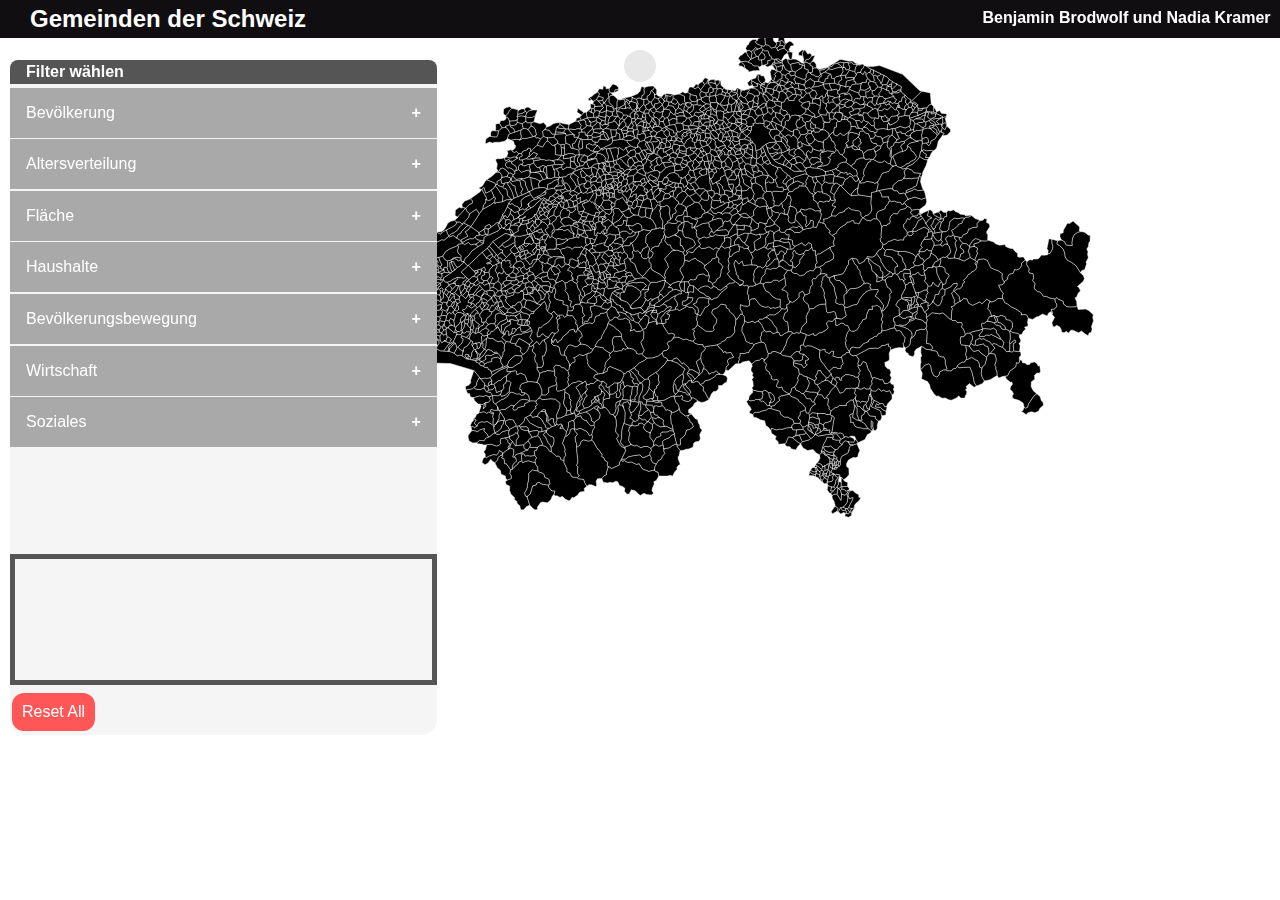
==== index.html @ d611e672 "reset fixed" ====
<!DOCTYPE html>
<html lang="en">
<head>
    <meta charset="UTF-8">
    <title>Gemeinden der Schweiz</title>

    <link rel="stylesheet" href="style/style.css">
    <link rel="stylesheet" href="style/paths.css">
    <link rel="stylesheet" href="style/drag-drop.css">
    <link rel="stylesheet" href="style/range-slider.css">
    <link rel="stylesheet" href="style/toggle-switch.css">

    <script src="path/cantons.js"></script>
    <script src="path/gemeinden.js"></script>
    <script src="data/kantoneTable.js"></script>
    <script src="data/gemeindenTable.js"></script>

    <!--Daten-->
    <script src="data/analyseData/population_Table.js"></script>
    <script src="data/analyseData/age_0_19_Table.js"></script>
    <script src="data/analyseData/age_20_64_Table.js"></script>
    <script src="data/analyseData/age_64_more_Table.js"></script>
    <script src="data/analyseData/agriculture_Table.js"></script>
    <script src="data/analyseData/area_Table.js"></script>
    <script src="data/analyseData/average_household_size_Table.js"></script>
    <script src="data/analyseData/birth_Table.js"></script>
    <script src="data/analyseData/death_Table.js"></script>
    <script src="data/analyseData/divorce_Table.js"></script>
    <script src="data/analyseData/employee_Table.js"></script>
    <script src="data/analyseData/foreigner_Table.js"></script>
    <script src="data/analyseData/forest_Table.js"></script>
    <script src="data/analyseData/household_Table.js"></script>
    <script src="data/analyseData/marriage_Table.js"></script>
    <script src="data/analyseData/population_density_Table.js"></script>
    <script src="data/analyseData/population_mutation_Table.js"></script>
    <script src="data/analyseData/sektor_1_Table.js"></script>
    <script src="data/analyseData/sektor_2_Table.js"></script>
    <script src="data/analyseData/sektor_3_Table.js"></script>
    <script src="data/analyseData/settlement_area_Table.js"></script>
    <script src="data/analyseData/socialcare_Table.js"></script>

</head>
<body>

<div id="header" class="row">
    <h1>Gemeinden der Schweiz</h1>
    <h3 id="developer">Benjamin Brodwolf und Nadia Kramer</h3>
</div>


<div id="left">
    <div id="propTitle">Filter wählen</div>

    <div id="dragfield"></div>

    <div class="dropzone" id="zone" ondragenter="enterDropzone(event)"
         ondragleave="leaveDropzone(event)"
         ondragover="allowDrop(event)" ondrop="drop(event)">

    </div>

    <div>
        <div id="resetAllButton" class="btn" onclick="resetAll()">
            Reset All
        </div>
        <div id="resetSelButton" class="btn" onclick="resetSelected()">
            Reset Selected
        </div>
    </div>
</div>

<div id="infoRow">
    <div id="infoBox"></div>
</div>

<!--    <div id="filterZone">-->
<!--    </div>-->

<div id="table"></div>
<div id="svg"></div>


<script src="src/range-slider.js"></script>
<script src="src/initialize.js"></script>
<script src="src/script.js"></script>
<script src="src/drag-drop.js"></script>
<script src="src/zoom.js"></script>
<script src="src/infobox.js"></script>

</body>
</html>
---- style/style.css ----
html, body, h1, h2, h3 {
    font-family: -apple-system, BlinkMacSystemFont, "Segoe UI", Roboto, "Helvetica Neue", Arial, sans-serif;
    margin: 0;
    padding: 0;
    width: 100%;
}

h4{
    font-size: .8em;
    margin: 0;
}

h1 {
    font-size: 1.5rem;
}

h5 {
    font-size: 1rem;
}

#header {
    background-color: #110e11;
    padding-left: 30px;
    padding-top: 5px;
    padding-bottom: 5px;
    width: 100%;
    color: white;
    position: fixed;
    left: 0;
    top: 0;
    z-index: 10;
    margin: 0;
}

#developer {
    position: absolute;
    font-size: 1rem;
    left: 75%;
    margin-top: -1.5em;
}

/*.row {*/
/*    display: flex;*/
/*    flex-direction: row;*/
/*    flex-wrap: wrap;*/
/*    width: 100%;*/
/*}*/

/*.column {*/
/*    display: flex;*/
/*    flex-direction: column;*/
/*    flex-basis: 100%;*/
/*    flex: 1;*/
/*}*/

/* Create three unequal columns that floats next to each other */
.column {
    box-sizing: border-box;
    float: left;
    /*height: 300px; */
}

.left {
    width: 50%;
}
.middle {
    width: 45%;
}
.right {
    width: 5%;
}

.row:after {
    content: "";
    display: table;
    clear: both;
}



.scrollable {
    height: 70vh;
    overflow-y: scroll;
    overflow-x: hidden;
}

#foundGemeindenTable{
    height: 85vh;
}

.properties {
    background-color: #33336a;
    color: white;
    margin: 1em;
    height: 10vh;
    visibility: hidden;
}

.propLabel {
    position: relative;
    bottom: 20px;
    left: 50px;
}

.propDescription {
    position: relative;
    bottom: 20px;
    left: 15px;
    font-size: 0.6em;
    white-space: nowrap;
    margin-left: 3.5em;
}

.arrow-right {
    margin: 5px;
    transition: 1s;
    --arrow-size: 15px;
    border-top: var(--arrow-size) solid transparent;
    border-bottom: var(--arrow-size) solid transparent;
    border-left: var(--arrow-size) solid green;
}
.right:hover > .arrow-right {
    margin-left: 25px;
    transition: 1s;
}

.collapsible {
    background-color: #a9a9a9;
    color: white;
    cursor: pointer;
    padding: 1em;
    width: 100%;
    border: none;
    text-align: left;
    outline: none;
    font-size: 1rem;
    margin-bottom: 0.1em;
}

.active, .collapsible:hover {
    background-color: #777;
}

.collapsible:after {
    content: '\002B';
    color: white;
    font-weight: bold;
    float: right;
    margin-left: 5px;
}

.content {
    max-height: 0;
    overflow: hidden;
    transition: max-height 0.2s ease-out;
    background-color: #f1f1f1;
}

.collapsible-slider {
    background-color: #a9a9a9;
    color: white;
    cursor: pointer;
    padding: 0.2em;
    width: 100%;
    border: none;
    text-align: left;
    outline: none;
    font-size: 1rem;
    margin: 0;
}

.collapsible-slider:disabled {
    background-color: #dedede;
    cursor: default;
}

.collapsible-slider:after:disabled {
    content: "";
}

.collapsible-slider:hover:disabled {
    background-color: #dedede;;
}

.collapsible-slider:disabled .valInput {
    border-bottom: 2px #bdbdbd solid;
    pointer-events: none;
}

.active, .collapsible-slider:hover {
    background-color: #777;
}

.collapsible-slider:after {
    content: "\25B2"; /* Unicode character for "plus" sign (+) */
    font-size: 13px;
    color: white;
    float: right;
    margin-left: 5px;
}

.collapsible-slider.active:after {
    content: "\25BC";
}

#propTitle {
    color: white;
    font-weight: bold;
    background: #555;
    padding: 0.2em 0.2em 0.2em 1em;
    margin-bottom: 0.2em;
    border-radius: 0.5em 0.5em 0 0;
}


::-webkit-scrollbar {
    width: 0.6em;
}

::-webkit-scrollbar-track {
    background: #f1f1f1;
}

::-webkit-scrollbar-thumb {
    background: #555;
}

::-webkit-scrollbar-thumb:hover {
    background: #777;
}

.valInput {
    text-align: right;
    width: 4.2em;
    background: transparent;
    color: #555;
    border: none;
    border-bottom: 2px #555 solid;
    font-size: 14px;
}

.tabcontent{
    margin-top: 1em;
}

.valueType {
    font-size: 12px;
}

.valForm {
    display: contents;
}

#infoTable{
    margin: -1em;
}

#infoTable td {
    padding: 0.5em;
    font-size: 0.8rem;
    font-weight: normal;
}

#infoTableHeader {
    font-weight: bold;
    background: #555;
    color: white;
}

#infoTableHeader th {
    padding: 0.3rem;
    border-radius: 1em 1em 0 0;
}

.gemeindenList {
    cursor: pointer;
}


#left {
    position: fixed;
    top: 60px;
    left: 10px;
    width: auto;
    background-color: whitesmoke;
    border-radius: 1em;
}

#infoBox {
    top: 50px;
    position: fixed;
    font-weight: bold;
    border-radius: 1em;
    padding: 1em;
    background-color: rgba(230, 230, 230, 0.9);
}

#table {
    position: fixed;
    top: 40px;
    right: 10px;
}

#table td {
    font-size: 1.1em;
    background-color: rgba(230, 230, 230, 0.9);
    padding: 0.4em;
    border-radius: 0.2em;
}


#table td:hover {
    background-color: #777;
    color: white;

}


.btn {
    background-color: #FF5757;
    border: none;
    color: white;
    padding: 10px;
    text-align: center;
    text-decoration: none;
    display: inline-block;
    font-size: 16px;
    margin: 4px 2px;
    cursor: pointer;
    border-radius: 12px;
}

#infoRow {
    width: 100vw;
    display: flex;
    align-items: center;
    justify-content: center;
}

#foundGemeinden{
    margin-top: 1em;
    margin-bottom: .2em;
    background-color: #555;
    color: white;
    padding: .5em;
    border-radius: 1em 1em 0 0;
}

/*.filterZone {*/
/*    height: 100%;*/
/*    width: 100%;*/
/*    background-color: #e6e9f0;*/
/*    padding: 1em;*/
/*}*/
---- style/paths.css ----
svg{
    margin-top: 30px;
}

#cantons{
    transition: 3s;
    visibility: hidden;
}

#cantons > g{
    stroke: #f6f6f6;
}

#cantons > g:hover{
    fill-opacity: 50%;
}

#gemeinden{
    transition: 3s;
}

#gemeinden > path{
    stroke: #f6f6f6;
    stroke-width: 0.5px;
}
---- style/drag-drop.css ----
#dragfield{
    height: 50vh;
    overflow-y: scroll;
    /*overflow-x: hidden;*/
}

[draggable=true] {
    cursor: move;
}

.segment {
    /*float: left;*/
    border-radius: 50%;
    border: 5px solid #333;
    width: 2em;
    height: 2em;
    text-align: center;
    background: #ffd311;
    mix-blend-mode: multiply;
    margin: 1em 10em 1em 1em;
}

.segment > .segment {
    position: relative;
    top: -3em;
    left: 4em;
}

.segment > .segment > .segment{
    position: relative;
    top: 1.6em;
    left: -4em;
    padding-top: 5em
}

.dropzone {
    min-height: 7vw;
    border-color: #555;
    border-width: 5px;
    border-style: solid;
    width: -webkit-fill-available;
    display: inline-block;
    padding: 1em 1em 1em;
    margin-top: 1em;
}
#resetSelButton{
    visibility: hidden;
}
---- style/range-slider.css ----
:root {
    --first: 0;
    --second: 0;
}



.range-slider, .range-slider * {
    margin-top: 0.7em;
    box-sizing: border-box;
    padding: 0;
    position: relative;
    z-index: 0;
}

.range-slider .min-max {
    pointer-events: none;
    width: var(--width);
    display: flex;
    justify-content: space-between;
    color: #93989a;
    top: 0.6em
}


.range-bg {
    transform: translateY(30px);
    z-index: -10;
    background-color: lightslategray;
    height: 8px;
    width: var(--width);
    border-radius: 15px;
}

.range-slider input[type=range] {
    width: var(--width);
    height: 0px;
    position: absolute;
    top: -0.2em;
    -webkit-appearance: none;
    background: linear-gradient(to right, #d5d9da 0%, #d5d9da 100%);
    transition: background 450ms ease-in;
}


/*.range-slider::after {*/
/*    pointer-events: none;*/
/*    position: absolute;*/
/*    content: attr(style);*/
/*    transform: translateY(60px);*/
/*    white-space: nowrap;*/
/*    height: 26px;*/
/*    width: auto;*/
/*    border: 1px solid #ddd;*/
/*    font-size: 13px;*/
/*    line-height: 26px;*/
/*}*/


.range-slider::before {
    pointer-events: none;
    margin: 27px 0 0;
    z-index: 0;
    top: 0;
    content: "";
    position: absolute;
    top: 0;
    left: 2px;
    width: calc( var(--width) - 5px);
    background-color: blue;
    height: 30px;
    background: linear-gradient(to right,
    transparent var(--low),
    #507aff 0,
    red var(--high),
    transparent 0) no-repeat 0 15% / 100% 30%;
}

.range-slider input[type=range]:focus {
    outline: none;
}

.range-sliderr > input[type=range]::-webkit-slider-runnable-track {
    -webkit-appearance: none;
    height: 0px;
}

.range-slider input[type=range]::-webkit-slider-thumb {
    transform: translateY(30px);
    box-shadow: 2px 2px 3px rgba(0, 0, 0, 0.5), 0 0 2px rgba(13, 13, 13, 0.5);
    border: 0 solid #000000;
    height: 25px;
    width: 25px;
    border-radius: 25px;
    background: #ffffff;
    cursor: pointer;
    -webkit-appearance: none;
    margin-top: -8.5px;
}

.range-slider .fst-value {
    border-radius: 5px;
    pointer-events: none;
    position: absolute;
    top: -20px;
    background: #5386a8;
    padding: .15em .6em;
    color: #fff;
    left: var(--first);
}

.range-slider .snd-value {
    border-radius: 5px;
    pointer-events: none;
    position: absolute;
    top: -20px;
    background: #b84324;
    padding: .15em .6em;
    color: #fff;
    left: var(--second);
}

.range-slider .fst-value:after,
.range-slider .snd-value:after {
    top: 100%;
    content: "";
    height: 0;
    width: 0;
    position: absolute;
    pointer-events: none;
    border: 3px solid transparent;
    border-top-color: #9ba8a5;
    margin-left: -25px;
}
---- style/toggle-switch.css ----
.switch {
    position: relative;
    display: inline-block;
    width: 20px;
    height: 40px;
}

.switch input {
    opacity: 0;
    width: 0;
    height: 0;
}

.slider {
    position: absolute;
    cursor: pointer;
    top: 0;
    left: 0;
    right: 0;
    bottom: 0;
    background-color: #ccc;
    -webkit-transition: .4s;
    transition: .4s;
}

.slider:before {
    position: absolute;
    content: "";
    height: 20px;
    width: 20px;
    background-color: white;
    -webkit-transition: .4s;
    transition: .4s;
}

input:checked + .slider {
    background-color: #FF5757;
}

input:focus + .slider {
    box-shadow: 0 0 1px #FF5757;
}

input:checked + .slider:before {
    -webkit-transform: translateY(20px);
    -ms-transform: translateY(20px);
    transform: translateY(20px);
}

.slider.round {
    border-radius: 34px;
}

.slider.round:before {
    border-radius: 50%;
}
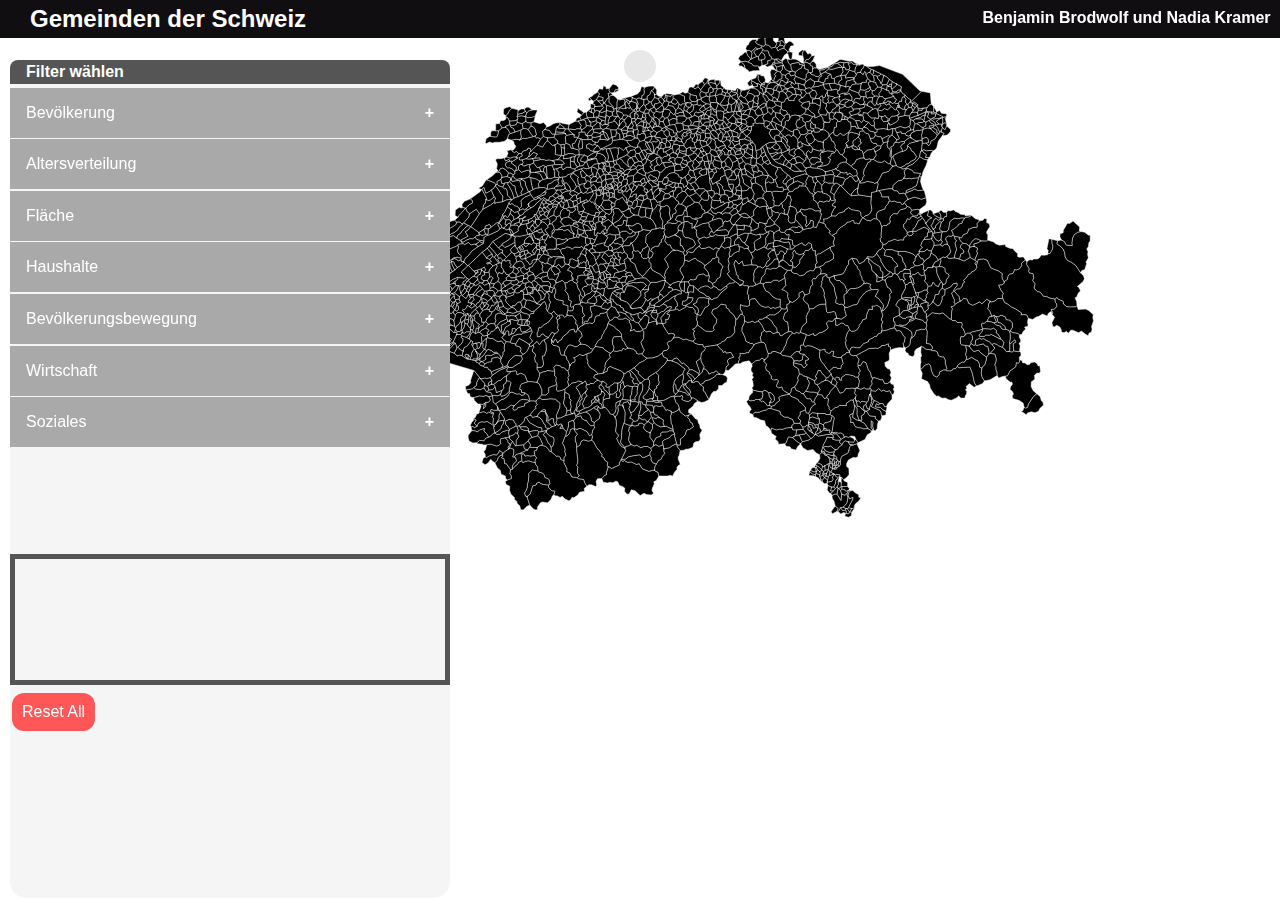
==== commit 0f12bea6: "- propName Attribute for Segments - filterzone width fix" ====
--- a/index.html
+++ b/index.html
@@ -50,16 +50,17 @@
 
 <div id="left">
     <div id="propTitle">Filter wählen</div>
-
     <div id="dragfield"></div>
 
-    <div class="dropzone" id="zone" ondragenter="enterDropzone(event)"
-         ondragleave="leaveDropzone(event)"
-         ondragover="allowDrop(event)" ondrop="drop(event)">
-
-    </div>
-
-    <div>
+    <div style="
+        height: 40vh;
+        overflow-y: scroll;
+        /*overflow-x: hidden*/
+        ">
+        <div class="dropzone" id="zone" ondragenter="enterDropzone(event)"
+             ondragleave="leaveDropzone(event)"
+             ondragover="allowDrop(event)" ondrop="drop(event)">
+        </div>
         <div id="resetAllButton" class="btn" onclick="resetAll()">
             Reset All
         </div>
--- a/style/style.css
+++ b/style/style.css
@@ -179,7 +179,7 @@
 }
 
 .collapsible-slider:hover:disabled {
-    background-color: #dedede;;
+    background-color: #dedede;
 }
 
 .collapsible-slider:disabled .valInput {
@@ -281,7 +281,7 @@
     position: fixed;
     top: 60px;
     left: 10px;
-    width: auto;
+    width: 440px;
     background-color: whitesmoke;
     border-radius: 1em;
 }
--- a/style/drag-drop.css
+++ b/style/drag-drop.css
@@ -16,14 +16,14 @@
     width: 2em;
     height: 2em;
     text-align: center;
-    background: #ffd311;
+    background: #fff;
     mix-blend-mode: multiply;
-    margin: 1em 10em 1em 1em;
+    margin: 1em 1em 1em 1em;
 }
 
 .segment > .segment {
     position: relative;
-    top: -3em;
+    top: -2.7em;
     left: 4em;
 }
 
@@ -46,4 +46,4 @@
 }
 #resetSelButton{
     visibility: hidden;
-}+}
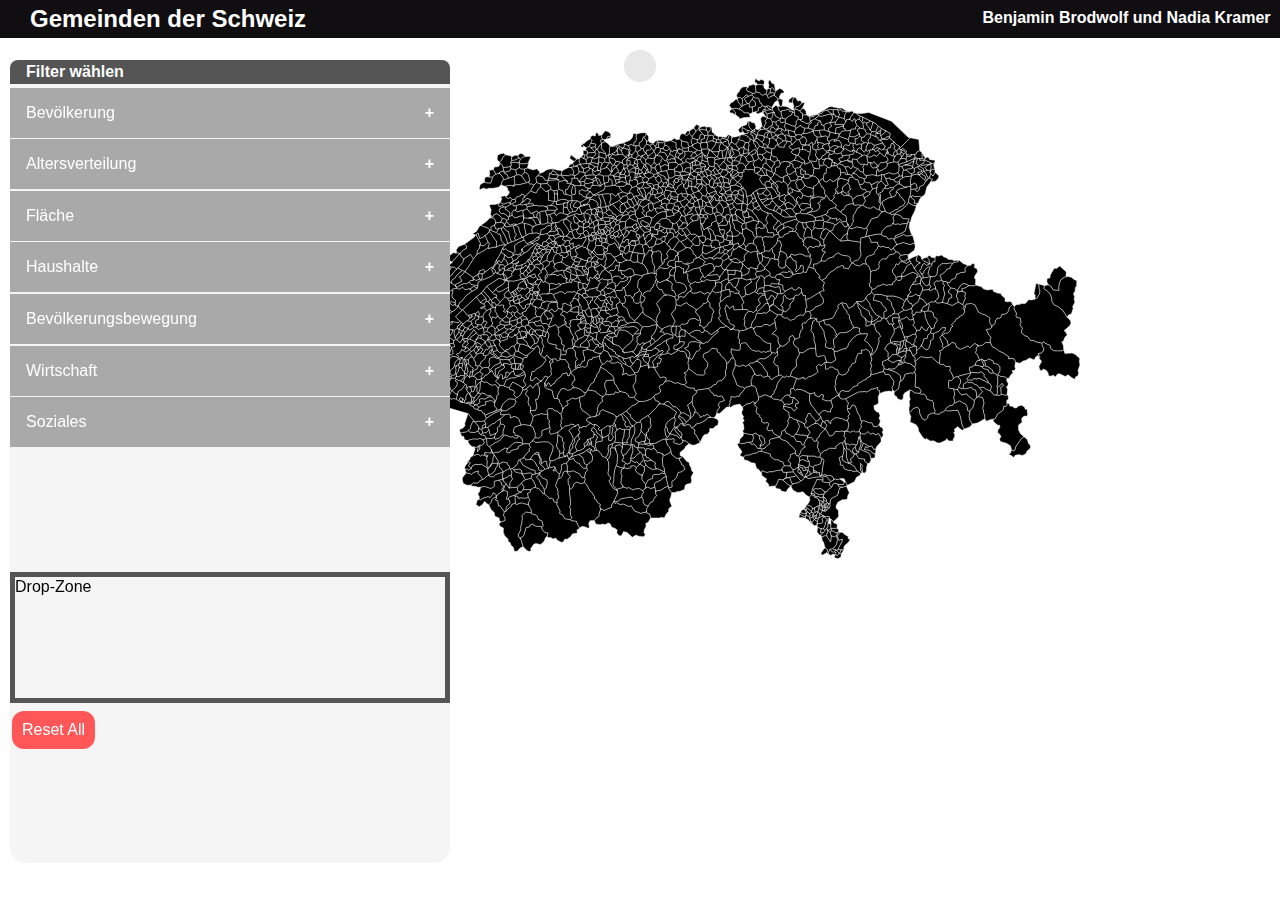
==== commit 96d4187f: "- zoom fix and viewbox of svg - dragzone scrollable fix - text not clickable" ====
--- a/index.html
+++ b/index.html
@@ -52,11 +52,8 @@
     <div id="propTitle">Filter wählen</div>
     <div id="dragfield"></div>
 
-    <div style="
-        height: 40vh;
-        overflow-y: scroll;
-        /*overflow-x: hidden*/
-        ">
+    <div class="dropzoneScrollable">
+        <span class="dropzoneInfoText">Drop-Zone </span>
         <div class="dropzone" id="zone" ondragenter="enterDropzone(event)"
              ondragleave="leaveDropzone(event)"
              ondragover="allowDrop(event)" ondrop="drop(event)">
--- a/style/style.css
+++ b/style/style.css
@@ -1,7 +1,10 @@
-html, body, h1, h2, h3 {
+html, body, h1, h2, h3, h5, h6, p {
+    margin: 0;
+    padding: 0;
+}
+
+html, body {
     font-family: -apple-system, BlinkMacSystemFont, "Segoe UI", Roboto, "Helvetica Neue", Arial, sans-serif;
-    margin: 0;
-    padding: 0;
     width: 100%;
 }
 
@@ -39,20 +42,6 @@
     margin-top: -1.5em;
 }
 
-/*.row {*/
-/*    display: flex;*/
-/*    flex-direction: row;*/
-/*    flex-wrap: wrap;*/
-/*    width: 100%;*/
-/*}*/
-
-/*.column {*/
-/*    display: flex;*/
-/*    flex-direction: column;*/
-/*    flex-basis: 100%;*/
-/*    flex: 1;*/
-/*}*/
-
 /* Create three unequal columns that floats next to each other */
 .column {
     box-sizing: border-box;
@@ -61,13 +50,23 @@
 }
 
 .left {
+    width: 15%;
+    /*background-color: #b84324;*/
+}
+.middleleft{
+    width: 30%;
+    /*background-color: green;*/
+}
+.middleright{
     width: 50%;
-}
-.middle {
-    width: 45%;
+    padding-left: 5px;
+    /*padding-top: 15px;*/
+    /*background-color: yellow;*/
 }
 .right {
+    padding-top: 22px;
     width: 5%;
+    /*background-color: violet;*/
 }
 
 .row:after {
@@ -78,12 +77,14 @@
 
 
 
-.scrollable {
+.gemeindeScrollable {
     height: 70vh;
     overflow-y: scroll;
     overflow-x: hidden;
 }
 
+
+
 #foundGemeindenTable{
     height: 85vh;
 }
@@ -95,33 +96,21 @@
     height: 10vh;
     visibility: hidden;
 }
-
+.segmentLabel {
+    padding-top: 10px;
+    margin: 0;
+    text-align: left;
+}
 .propLabel {
-    position: relative;
-    bottom: 20px;
-    left: 50px;
+    font-weight: bold;
+    user-select: none;
+
 }
 
 .propDescription {
-    position: relative;
-    bottom: 20px;
-    left: 15px;
     font-size: 0.6em;
-    white-space: nowrap;
-    margin-left: 3.5em;
-}
-
-.arrow-right {
-    margin: 5px;
-    transition: 1s;
-    --arrow-size: 15px;
-    border-top: var(--arrow-size) solid transparent;
-    border-bottom: var(--arrow-size) solid transparent;
-    border-left: var(--arrow-size) solid green;
-}
-.right:hover > .arrow-right {
-    margin-left: 25px;
-    transition: 1s;
+    user-select: none;
+
 }
 
 .collapsible {
@@ -141,10 +130,17 @@
     background-color: #777;
 }
 
-.collapsible:after {
+.collapsible::after {
     content: '\002B';
     color: white;
     font-weight: bold;
+    float: right;
+    margin-left: 5px;
+}
+.collapsible.active::after {
+    content: "-";
+    color: white;
+    font-weight: bolder;
     float: right;
     margin-left: 5px;
 }
@@ -210,6 +206,8 @@
     padding: 0.2em 0.2em 0.2em 1em;
     margin-bottom: 0.2em;
     border-radius: 0.5em 0.5em 0 0;
+    user-select: none;
+
 }
 
 
@@ -231,7 +229,7 @@
 
 .valInput {
     text-align: right;
-    width: 4.2em;
+    max-width: 70px;
     background: transparent;
     color: #555;
     border: none;
@@ -265,15 +263,21 @@
     font-weight: bold;
     background: #555;
     color: white;
+    user-select: none;
+
 }
 
 #infoTableHeader th {
     padding: 0.3rem;
     border-radius: 1em 1em 0 0;
+    user-select: none;
+
 }
 
 .gemeindenList {
     cursor: pointer;
+    user-select: none;
+
 }
 
 
@@ -293,6 +297,8 @@
     border-radius: 1em;
     padding: 1em;
     background-color: rgba(230, 230, 230, 0.9);
+    user-select: none;
+
 }
 
 #table {
@@ -344,12 +350,12 @@
     color: white;
     padding: .5em;
     border-radius: 1em 1em 0 0;
-}
-
-/*.filterZone {*/
-/*    height: 100%;*/
-/*    width: 100%;*/
-/*    background-color: #e6e9f0;*/
-/*    padding: 1em;*/
-/*}*/
-
+    user-select: none;
+
+}
+
+
+.goBack{
+    font-size: 0.8em;
+    float: right;
+}--- a/style/drag-drop.css
+++ b/style/drag-drop.css
@@ -31,7 +31,6 @@
     position: relative;
     top: 1.6em;
     left: -4em;
-    padding-top: 5em
 }
 
 .dropzone {
@@ -47,3 +46,17 @@
 #resetSelButton{
     visibility: hidden;
 }
+
+.dropzoneScrollable{
+    height: 35vh;
+    overflow-y: scroll;
+    overflow-x: hidden;
+    margin-bottom: 10px;
+}
+
+.dropzoneInfoText{
+    position: relative;
+    top: 40px;
+    left: 5px;
+    user-select: none;
+}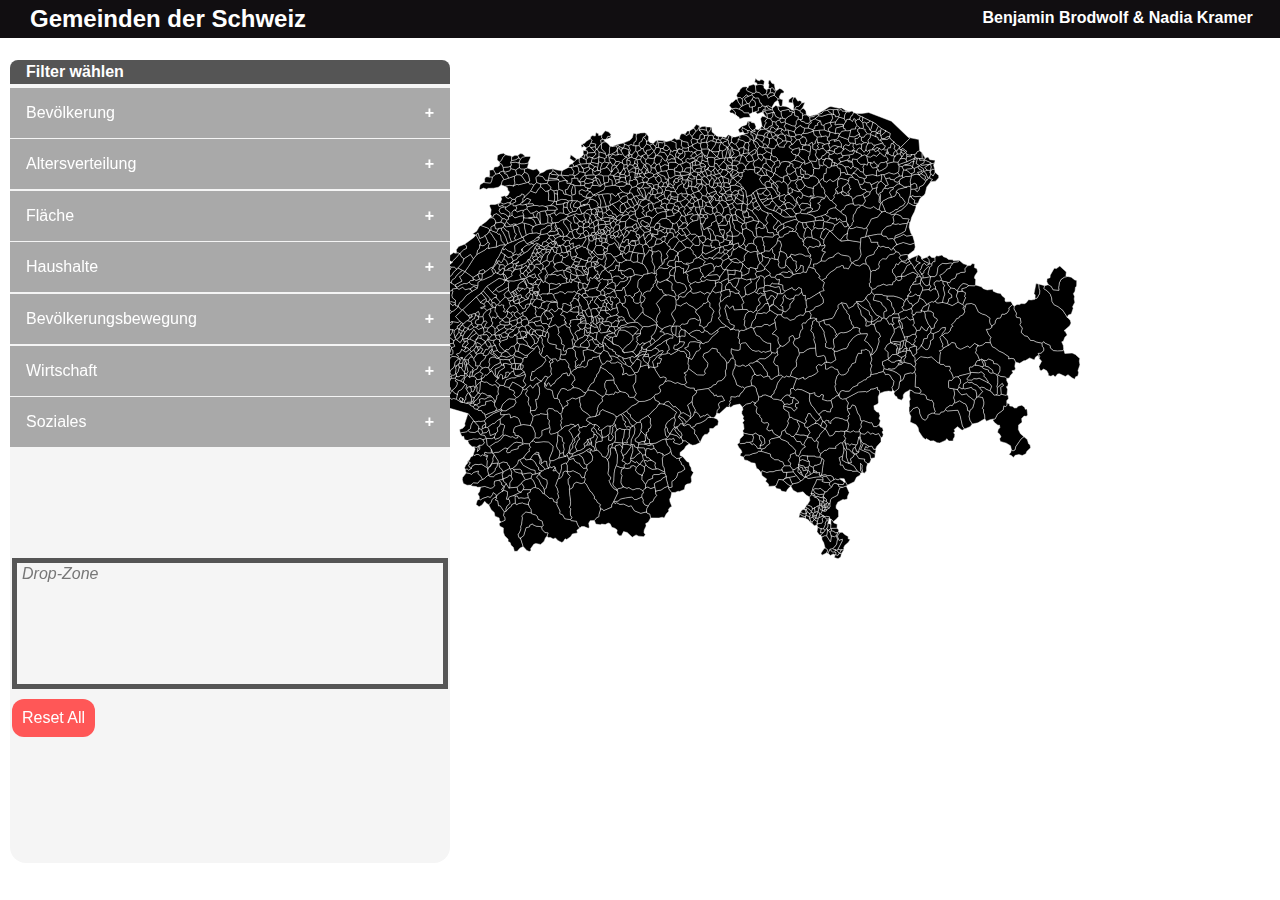
==== commit b11b176d: "TODO finish resetAll function "show and hidden: infobox/ text"" ====
--- a/index.html
+++ b/index.html
@@ -44,38 +44,30 @@
 
 <div id="header" class="row">
     <h1>Gemeinden der Schweiz</h1>
-    <h3 id="developer">Benjamin Brodwolf und Nadia Kramer</h3>
+    <h3 id="developer">Benjamin Brodwolf & Nadia Kramer</h3>
 </div>
 
-
-<div id="left">
+<div id="filterArea"> <!--filter Area for the User-->
     <div id="propTitle">Filter wählen</div>
     <div id="dragfield"></div>
-
     <div class="dropzoneScrollable">
         <span class="dropzoneInfoText">Drop-Zone </span>
         <div class="dropzone" id="zone" ondragenter="enterDropzone(event)"
              ondragleave="leaveDropzone(event)"
              ondragover="allowDrop(event)" ondrop="drop(event)">
         </div>
-        <div id="resetAllButton" class="btn" onclick="resetAll()">
-            Reset All
-        </div>
-        <div id="resetSelButton" class="btn" onclick="resetSelected()">
-            Reset Selected
-        </div>
+
+        <div id="resetAllButton" class="btn" onclick="resetAll()"> Reset All </div>
     </div>
 </div>
 
-<div id="infoRow">
-    <div id="infoBox"></div>
+<div id="infoRow"> <!-- the Infobox in the middle-->
+    <div id="infoText"></div>
+    <div id="infoBox" style="display: none"></div>
 </div>
 
-<!--    <div id="filterZone">-->
-<!--    </div>-->
-
-<div id="table"></div>
-<div id="svg"></div>
+<div id="table"></div> <!--right the list of founded Gemeinden-->
+<div id="svg"></div> <!--the Switzerland-Map in the background-->
 
 
 <script src="src/range-slider.js"></script>
--- a/style/style.css
+++ b/style/style.css
@@ -281,7 +281,7 @@
 }
 
 
-#left {
+#filterArea {
     position: fixed;
     top: 60px;
     left: 10px;
@@ -351,9 +351,7 @@
     padding: .5em;
     border-radius: 1em 1em 0 0;
     user-select: none;
-
-}
-
+}
 
 .goBack{
     font-size: 0.8em;
--- a/style/drag-drop.css
+++ b/style/drag-drop.css
@@ -41,7 +41,7 @@
     width: -webkit-fill-available;
     display: inline-block;
     padding: 1em 1em 1em;
-    margin-top: 1em;
+    margin: 2px;
 }
 #resetSelButton{
     visibility: hidden;
@@ -56,7 +56,9 @@
 
 .dropzoneInfoText{
     position: relative;
-    top: 40px;
-    left: 5px;
+    top: 27px;
+    left: 12px;
+    color: #777777;
+    font-style: italic;
     user-select: none;
 }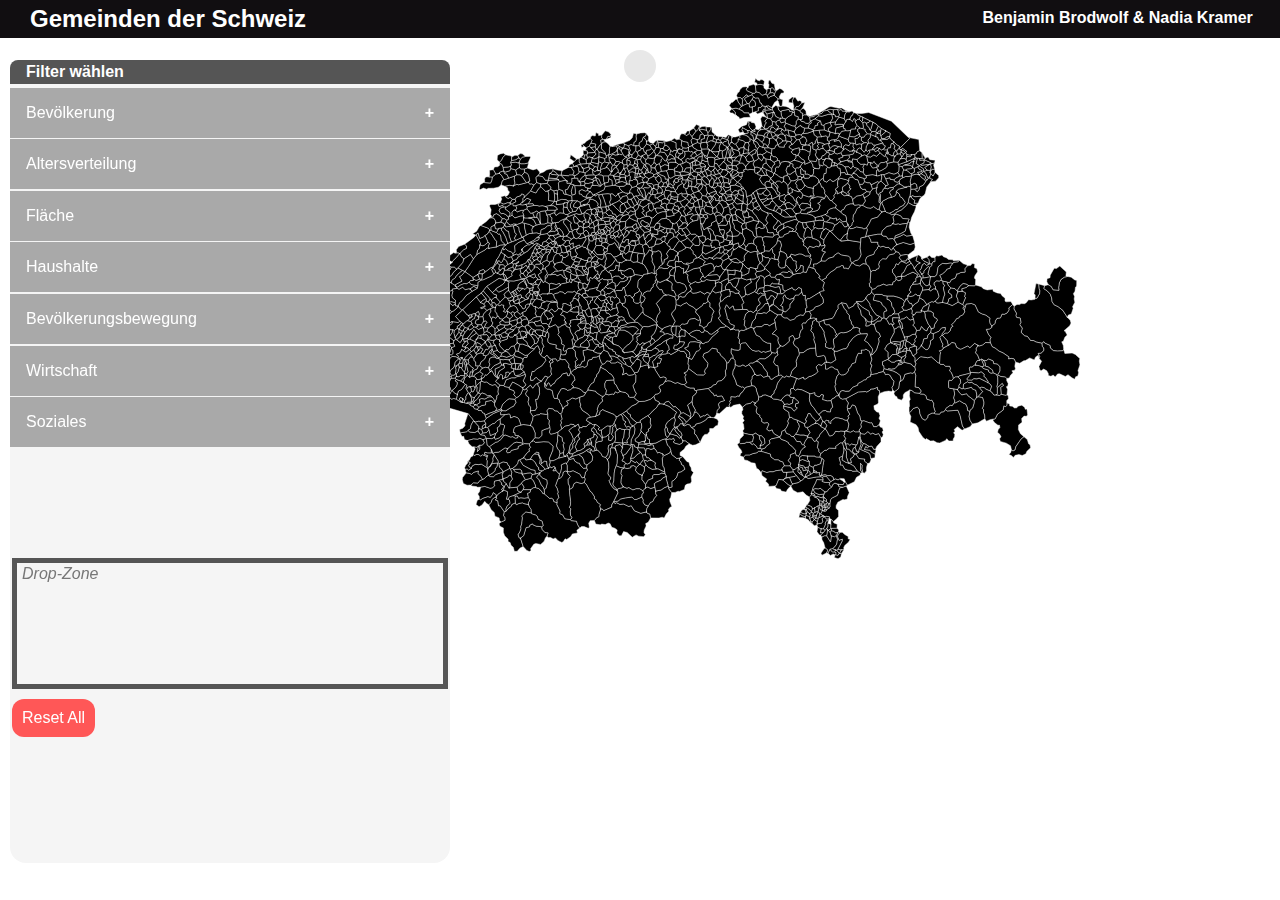
==== commit 7eb14508: "Gemeinde-Hover show Name TODO: display Infobox when clicked" ====
--- a/index.html
+++ b/index.html
@@ -42,6 +42,8 @@
 </head>
 <body>
 
+<div id="description" style="left: 0; top: 0"></div>  <!--Tooltip hover for Gemeinde-->
+
 <div id="header" class="row">
     <h1>Gemeinden der Schweiz</h1>
     <h3 id="developer">Benjamin Brodwolf & Nadia Kramer</h3>
@@ -62,13 +64,12 @@
 </div>
 
 <div id="infoRow"> <!-- the Infobox in the middle-->
-    <div id="infoText"></div>
-    <div id="infoBox" style="display: none"></div>
+<!--    <div id="infoText"></div>-->
+    <div id="infoBox" ></div>
 </div>
 
 <div id="table"></div> <!--right the list of founded Gemeinden-->
 <div id="svg"></div> <!--the Switzerland-Map in the background-->
-
 
 <script src="src/range-slider.js"></script>
 <script src="src/initialize.js"></script>
--- a/style/style.css
+++ b/style/style.css
@@ -356,4 +356,47 @@
 .goBack{
     font-size: 0.8em;
     float: right;
-}+}
+
+
+.heyo:hover {
+    fill: #CC2929;
+    transition: 0.3s;
+}
+
+/*.enabled {*/
+/*    fill: #21669E;*/
+/*    cursor: pointer;*/
+/*}*/
+#description {
+    pointer-events: none;
+    position: absolute;
+    font-size: 18px;
+    text-align: center;
+    background: white;
+    padding: 10px 15px;
+    z-index: 5;
+    height: 30px;
+    line-height: 30px;
+    margin: 0 auto;
+    /*color: #21669e;*/
+    border-radius: 5px;
+    box-shadow: 0 0 0 1px #eee;
+    transform: translateX(-50%);
+    display: none;
+}
+#description.active {
+    display: block;
+}
+#description:after {
+    content: "";
+    position: absolute;
+    left: 50%;
+    top: 100%;
+    width: 0;
+    height: 0;
+    margin-left: -10px;
+    border-left: 10px solid transparent;
+    border-right: 10px solid transparent;
+    border-top: 10px solid white;
+}
--- a/style/paths.css
+++ b/style/paths.css
@@ -24,3 +24,54 @@
     stroke-width: 0.5px;
 }
 
+/*#gemeinden > path:hover{*/
+/*    fill: #b84324;*/
+/*    content: attr(id);*/
+/*        !*position: absolute;*!*/
+/*        !*bottom: 130%;*!*/
+/*        !*left: 20%;*!*/
+/*}*/
+/*path {*/
+/*    position: relative;*/
+/*    text-decoration: none;*/
+/*}*/
+/*#gemeinden > path:hover{*/
+/*    !*content: attr(id);*!*/
+/*    content: "TESSST";*/
+/*    position: absolute;*/
+/*    bottom: 130%;*/
+/*    left: 20%;*/
+/*    background: #ffcb66;*/
+/*    padding: 5px 15px;*/
+/*    color: black;*/
+/*    -webkit-border-radius: 10px;*/
+/*    -moz-border-radius : 10px;*/
+/*    border-radius : 10px;*/
+/*    white-space: nowrap;*/
+/*    opacity: 0;*/
+/*    -webkit-transition: all 0.4s ease;*/
+/*    -moz-transition : all 0.4s ease;*/
+/*    transition : all 0.4s ease;*/
+/*}*/
+/*#gemeinden > path:before{*/
+/*    content: "";*/
+/*    position: absolute;*/
+/*    width: 0;*/
+/*    height: 0;*/
+/*    border-top: 20px solid #ffcb66;*/
+/*    border-left: 20px solid transparent;*/
+/*    border-right: 20px solid transparent;*/
+/*    -webkit-transition: all 0.4s ease;*/
+/*    -moz-transition : all 0.4s ease;*/
+/*    transition : all 0.4s ease;*/
+/*    opacity: 0;*/
+/*    left: 30%;*/
+/*    bottom: 90%;*/
+/*}*/
+
+/*path:hover:before {*/
+/*    bottom: 70%;*/
+/*}*/
+/*path:hover:after, a:hover:before {*/
+/*    opacity: 1;*/
+/*}*/
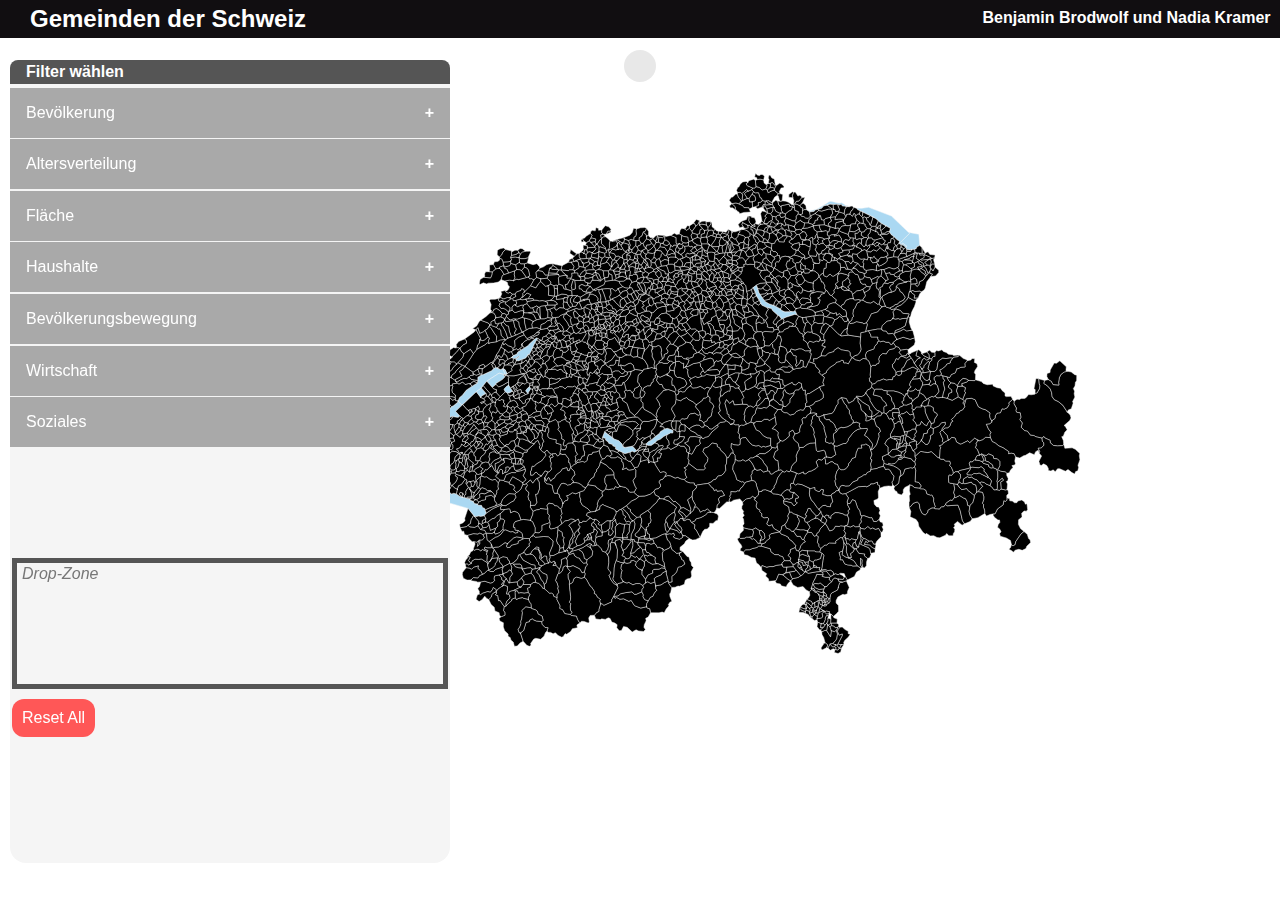
==== commit af54ee34: "refactoring" ====
--- a/index.html
+++ b/index.html
@@ -10,9 +10,7 @@
     <link rel="stylesheet" href="style/range-slider.css">
     <link rel="stylesheet" href="style/toggle-switch.css">
 
-    <script src="path/cantons.js"></script>
     <script src="path/gemeinden.js"></script>
-    <script src="data/kantoneTable.js"></script>
     <script src="data/gemeindenTable.js"></script>
 
     <!--Daten-->
@@ -46,7 +44,7 @@
 
 <div id="header" class="row">
     <h1>Gemeinden der Schweiz</h1>
-    <h3 id="developer">Benjamin Brodwolf & Nadia Kramer</h3>
+    <h3 id="developer">Benjamin Brodwolf und Nadia Kramer</h3>
 </div>
 
 <div id="filterArea"> <!--filter Area for the User-->
@@ -71,12 +69,12 @@
 <div id="table"></div> <!--right the list of founded Gemeinden-->
 <div id="svg"></div> <!--the Switzerland-Map in the background-->
 
+<script src="src/infobox.js"></script>
 <script src="src/range-slider.js"></script>
 <script src="src/initialize.js"></script>
 <script src="src/script.js"></script>
 <script src="src/drag-drop.js"></script>
 <script src="src/zoom.js"></script>
-<script src="src/infobox.js"></script>
 
 </body>
 </html>
--- a/style/style.css
+++ b/style/style.css
@@ -46,27 +46,21 @@
 .column {
     box-sizing: border-box;
     float: left;
-    /*height: 300px; */
 }
 
 .left {
     width: 15%;
-    /*background-color: #b84324;*/
 }
 .middleleft{
     width: 30%;
-    /*background-color: green;*/
 }
 .middleright{
     width: 50%;
     padding-left: 5px;
-    /*padding-top: 15px;*/
-    /*background-color: yellow;*/
 }
 .right {
     padding-top: 22px;
     width: 5%;
-    /*background-color: violet;*/
 }
 
 .row:after {
@@ -314,6 +308,9 @@
     border-radius: 0.2em;
 }
 
+#table tbody, #table td, #table tr{
+    min-width: 130px;
+}
 
 #table td:hover {
     background-color: #777;
@@ -368,6 +365,11 @@
 /*    fill: #21669E;*/
 /*    cursor: pointer;*/
 /*}*/
+
+.activePath{
+        fill: #21669e;
+
+}
 #description {
     pointer-events: none;
     position: absolute;
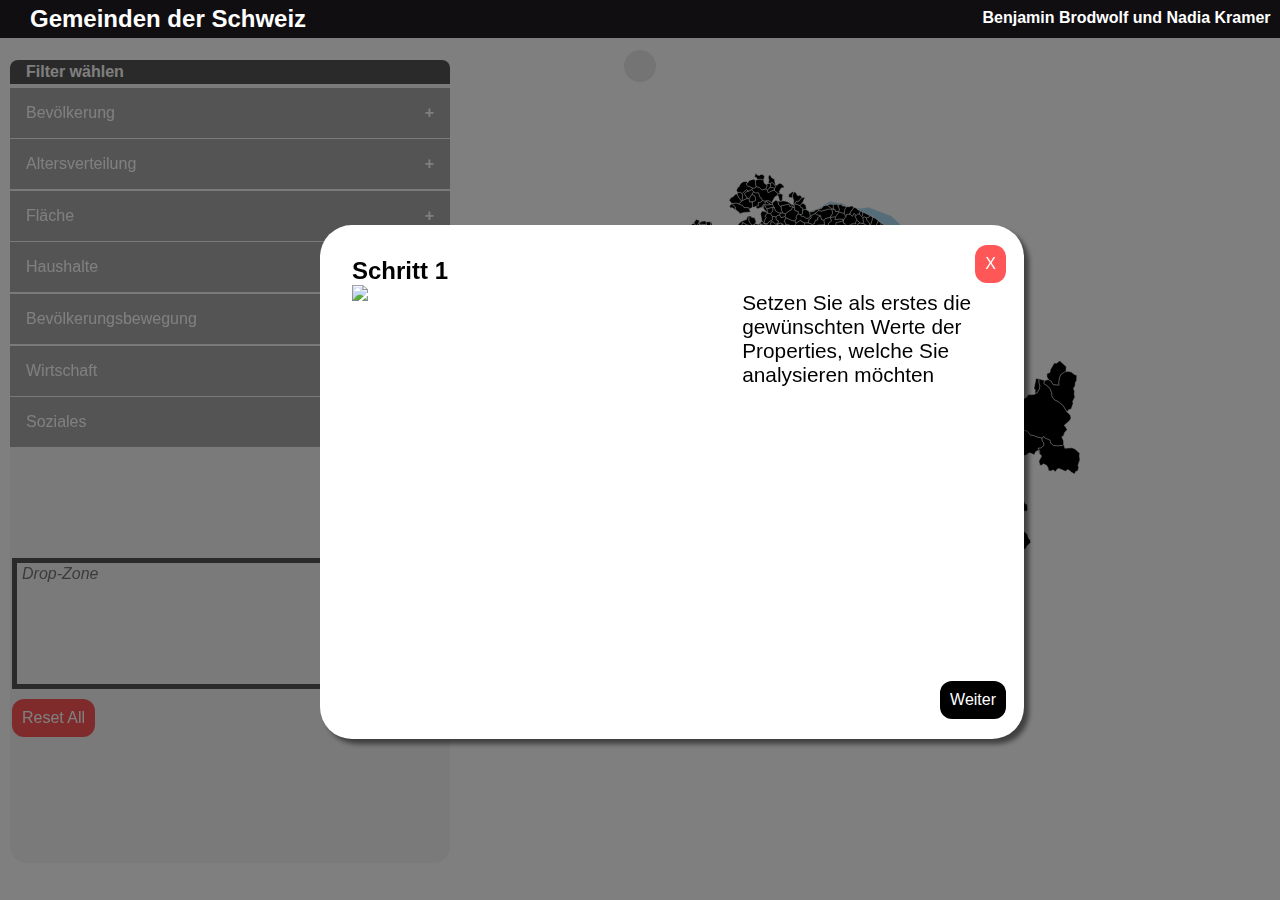
==== commit 0d099365: "Onboarding" ====
--- a/index.html
+++ b/index.html
@@ -10,8 +10,8 @@
     <link rel="stylesheet" href="style/range-slider.css">
     <link rel="stylesheet" href="style/toggle-switch.css">
 
-    <script src="path/gemeinden.js"></script>
-    <script src="data/gemeindenTable.js"></script>
+    <script src="path/municipalities.js"></script>
+    <script src="data/municipalitiesTable.js"></script>
 
     <!--Daten-->
     <script src="data/analyseData/population_Table.js"></script>
@@ -38,7 +38,7 @@
     <script src="data/analyseData/socialcare_Table.js"></script>
 
 </head>
-<body>
+<body onload="showOnboarding()">
 
 <div id="description" style="left: 0; top: 0"></div>  <!--Tooltip hover for Gemeinde-->
 
@@ -49,7 +49,7 @@
 
 <div id="filterArea"> <!--filter Area for the User-->
     <div id="propTitle">Filter wählen</div>
-    <div id="dragfield"></div>
+    <div id="dragField"></div>
     <div class="dropzoneScrollable">
         <span class="dropzoneInfoText">Drop-Zone </span>
         <div class="dropzone" id="zone" ondragenter="enterDropzone(event)"
@@ -57,18 +57,35 @@
              ondragover="allowDrop(event)" ondrop="drop(event)">
         </div>
 
-        <div id="resetAllButton" class="btn" onclick="resetAll()"> Reset All </div>
+        <div id="resetAllButton" class="btn" onclick="resetAll()"> Reset All</div>
     </div>
 </div>
 
 <div id="infoRow"> <!-- the Infobox in the middle-->
-<!--    <div id="infoText"></div>-->
-    <div id="infoBox" ></div>
+    <!--    <div id="infoText"></div>-->
+    <div id="infoBox"></div>
 </div>
 
 <div id="table"></div> <!--right the list of founded Gemeinden-->
 <div id="svg"></div> <!--the Switzerland-Map in the background-->
 
+<div id="onboarding-background">
+    <div id="onboarding">
+        <div id="close" class="btn" onclick="closeOnboarding()">X</div>
+        <h1 id="description-title"></h1>
+        <div class="row">
+            <div class="column" id="description-gif">
+
+            </div>
+            <div class="column" id="description-txt">
+
+            </div>
+        </div>
+        <div id="next" class="btn" onclick="next()">Weiter</div>
+    </div>
+</div>
+
+<script src="src/onboarding.js"></script>
 <script src="src/infobox.js"></script>
 <script src="src/range-slider.js"></script>
 <script src="src/initialize.js"></script>
--- a/style/style.css
+++ b/style/style.css
@@ -71,7 +71,7 @@
 
 
 
-.gemeindeScrollable {
+.municipalityScrollable {
     height: 70vh;
     overflow-y: scroll;
     overflow-x: hidden;
@@ -79,7 +79,7 @@
 
 
 
-#foundGemeindenTable{
+#foundMunicipalitiesTable{
     height: 85vh;
 }
 
@@ -268,7 +268,7 @@
 
 }
 
-.gemeindenList {
+.municipalityList {
     cursor: pointer;
     user-select: none;
 
@@ -340,7 +340,7 @@
     justify-content: center;
 }
 
-#foundGemeinden{
+#foundMunicipalities{
     margin-top: 1em;
     margin-bottom: .2em;
     background-color: #555;
@@ -402,3 +402,60 @@
     border-right: 10px solid transparent;
     border-top: 10px solid white;
 }
+
+#onboarding-background{
+    visibility: hidden;
+    position: absolute;
+    background-color: rgba(0, 0, 0, 0.5);
+    top: 0;
+    height: 100%;
+    width: 100%;
+    z-index: 0;
+
+}
+
+#onboarding{
+    visibility: hidden;
+    padding: 2em;
+    border-radius: 2em;
+    background-color: white;
+    position: absolute;
+    top: 25vh;
+    left: 25vw;
+    height: 50vh;
+    width: 50vw;
+    box-shadow: 5px 5px 5px rgba(0, 0, 0, 0.5);
+    z-index: -10;
+}
+
+#next{
+    background-color: black;
+    position: absolute;
+    right: 1em;
+    bottom: 1em;
+}
+
+#close{
+    position: absolute;
+    right: 1em;
+    top: 1em;
+
+}
+
+#description-gif{
+    width: 60%;
+
+}
+
+#description-txt{
+    width: 40%;
+}
+
+.gif{
+    max-width: 100%;
+}
+
+.txt{
+    padding: .3em;
+    font-size: 1.3em;
+}
--- a/style/paths.css
+++ b/style/paths.css
@@ -2,76 +2,13 @@
     margin-top: 30px;
 }
 
-#cantons{
-    transition: 3s;
-    visibility: hidden;
-}
-
-#cantons > g{
-    stroke: #f6f6f6;
-}
-
-#cantons > g:hover{
-    fill-opacity: 50%;
-}
-
-#gemeinden{
+#municipalities{
     transition: 3s;
 }
 
-#gemeinden > path{
+#municipalities > path{
     stroke: #f6f6f6;
     stroke-width: 0.5px;
 }
 
-/*#gemeinden > path:hover{*/
-/*    fill: #b84324;*/
-/*    content: attr(id);*/
-/*        !*position: absolute;*!*/
-/*        !*bottom: 130%;*!*/
-/*        !*left: 20%;*!*/
-/*}*/
-/*path {*/
-/*    position: relative;*/
-/*    text-decoration: none;*/
-/*}*/
-/*#gemeinden > path:hover{*/
-/*    !*content: attr(id);*!*/
-/*    content: "TESSST";*/
-/*    position: absolute;*/
-/*    bottom: 130%;*/
-/*    left: 20%;*/
-/*    background: #ffcb66;*/
-/*    padding: 5px 15px;*/
-/*    color: black;*/
-/*    -webkit-border-radius: 10px;*/
-/*    -moz-border-radius : 10px;*/
-/*    border-radius : 10px;*/
-/*    white-space: nowrap;*/
-/*    opacity: 0;*/
-/*    -webkit-transition: all 0.4s ease;*/
-/*    -moz-transition : all 0.4s ease;*/
-/*    transition : all 0.4s ease;*/
-/*}*/
-/*#gemeinden > path:before{*/
-/*    content: "";*/
-/*    position: absolute;*/
-/*    width: 0;*/
-/*    height: 0;*/
-/*    border-top: 20px solid #ffcb66;*/
-/*    border-left: 20px solid transparent;*/
-/*    border-right: 20px solid transparent;*/
-/*    -webkit-transition: all 0.4s ease;*/
-/*    -moz-transition : all 0.4s ease;*/
-/*    transition : all 0.4s ease;*/
-/*    opacity: 0;*/
-/*    left: 30%;*/
-/*    bottom: 90%;*/
-/*}*/
 
-/*path:hover:before {*/
-/*    bottom: 70%;*/
-/*}*/
-/*path:hover:after, a:hover:before {*/
-/*    opacity: 1;*/
-/*}*/
--- a/style/drag-drop.css
+++ b/style/drag-drop.css
@@ -1,5 +1,4 @@
-
-#dragfield{
+#dragField{
     height: 50vh;
     overflow-y: scroll;
     /*overflow-x: hidden;*/
@@ -9,25 +8,40 @@
     cursor: move;
 }
 
+
 .segment {
-    /*float: left;*/
     border-radius: 50%;
     border: 5px solid #333;
+    background-color: #333;
     width: 2em;
     height: 2em;
     text-align: center;
-    background: #fff;
+    margin: 1em 1em 1em 1em;
+    box-shadow: 2px 2px 2px rgba(0, 0, 0, 0.5);
+}
+.segment:hover {
+    opacity: 0.7;
+}
+
+.dropped-segment{
+    height: 8em;
+    width: 8em;
+    box-shadow: none;
+    background-color: rgba(255,87,87,0.66);
+    border-radius: 50%;
+    border: 5px solid #333;
+    text-align: center;
     mix-blend-mode: multiply;
     margin: 1em 1em 1em 1em;
 }
 
-.segment > .segment {
+.dropped-segment > .dropped-segment {
     position: relative;
     top: -2.7em;
     left: 4em;
 }
 
-.segment > .segment > .segment{
+.dropped-segment > .dropped-segment > .dropped-segment{
     position: relative;
     top: 1.6em;
     left: -4em;
@@ -61,4 +75,4 @@
     color: #777777;
     font-style: italic;
     user-select: none;
-}+}
--- a/style/range-slider.css
+++ b/style/range-slider.css
@@ -67,12 +67,12 @@
     top: 0;
     left: 2px;
     width: calc( var(--width) - 5px);
-    background-color: blue;
+    background-color: #FF5757;
     height: 30px;
     background: linear-gradient(to right,
     transparent var(--low),
-    #507aff 0,
-    red var(--high),
+    #FF5757 0,
+    #FF5757 var(--high),
     transparent 0) no-repeat 0 15% / 100% 30%;
 }
 
@@ -103,7 +103,7 @@
     pointer-events: none;
     position: absolute;
     top: -20px;
-    background: #5386a8;
+    background: #333;
     padding: .15em .6em;
     color: #fff;
     left: var(--first);
@@ -114,7 +114,7 @@
     pointer-events: none;
     position: absolute;
     top: -20px;
-    background: #b84324;
+    background: #333;
     padding: .15em .6em;
     color: #fff;
     left: var(--second);
